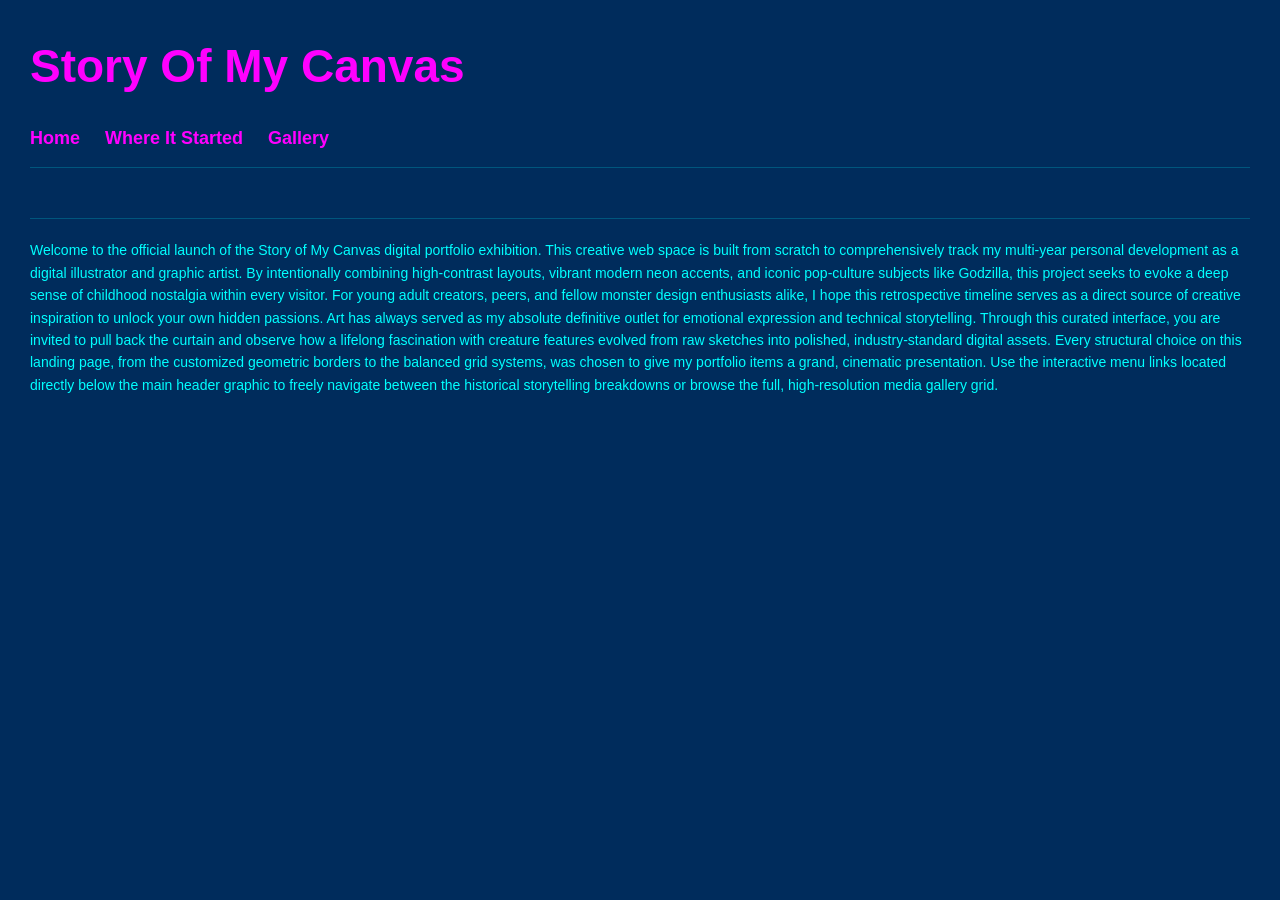
==== index.html @ b9c6f4ca "Initial commit" ====
<!DOCTYPE html>
<html lang="en">
<head>
    <meta charset="UTF-8">
    <meta name="viewport" content="width=device-width, initial-scale=1.0">
    <title>Story Of My Canvas - Project 2</title>
    <link rel="stylesheet" href="css/style.css">
</head>
<body>
    <header>
        <h1>Story Of My Canvas</h1>
        <nav>
            <ul>
                <li><a href="index.html">Home</a></li>
                <li><a href="about.html">Where It Started</a></li>
                <li><a href="gallery.html">Gallery</a></li>
            </ul>
        </nav>
    </header>
    <main>
        <section class="hero-section">
            <h2></h2>
            <!-- Content will go here -->
        </section>
    </main>
    <footer>
        <p>Welcome to the official launch of the Story of My Canvas digital portfolio exhibition. This creative web space is built from scratch to comprehensively track my multi-year personal development as a digital illustrator and graphic artist. By intentionally combining high-contrast layouts, vibrant modern neon accents, and iconic pop-culture subjects like Godzilla, this project seeks to evoke a deep sense of childhood nostalgia within every visitor. For young adult creators, peers, and fellow monster design enthusiasts alike, I hope this retrospective timeline serves as a direct source of creative inspiration to unlock your own hidden passions. Art has always served as my absolute definitive outlet for emotional expression and technical storytelling. Through this curated interface, you are invited to pull back the curtain and observe how a lifelong fascination with creature features evolved from raw sketches into polished, industry-standard digital assets. Every structural choice on this landing page, from the customized geometric borders to the balanced grid systems, was chosen to give my portfolio items a grand, cinematic presentation. Use the interactive menu links located directly below the main header graphic to freely navigate between the historical storytelling breakdowns or browse the full, high-resolution media gallery grid.</p>
    </footer>
    <script src="js/script.js"></script>
</body>
</html>
---- css/style.css ----
* {margin: 0; padding: 0; box-sizing: border-box;}
body {background-color: #002c5c; /* Navy Blue background */color: #00FFFF; font-family: Arial, sans-serif; font-size: 16px; padding: 30px; line-height: 1.6;}
h1 {font-family: Helvetica, sans-serif; font-size: 46px; font-weight: bold; color: #FF00FF; margin-bottom: 20px;}
h2 {font-family: Arial, sans-serif;font-size: 26px; font-weight: 600; color: #00FFFF; margin-bottom: 15px;}
nav ul {list-style: none; display: flex; gap: 25px; margin-bottom: 40px; padding-bottom: 15px; border-bottom: 1px solid rgba(0, 255, 255, 0.2);}
nav a {color: #FF00FF;text-decoration: none;font-weight: bold;font-size: 18px; transition: color 0.2s ease;}
nav a:hover {color: #00FFFF;text-decoration: underline;}
footer {margin-top: 50px;padding-top: 20px;border-top: 1px solid rgba(0, 255, 255, 0.2);font-size: 14px;}
.middle-container {display: flex;gap: 30px;margin-top: 30px; align-items: flex-start;}
.left-bar, .right-bar {flex: 1; background-color: rgba(255, 0, 255, 0.05); border: 1px dashed #FF00FF;padding: 20px;border-radius: 4px;}
.main-content {flex: 2;background-color: rgba(0, 255, 255, 0.03);border: 1px solid #00FFFF;padding: 25px;border-radius: 4px;}
.main-content div {border-radius: 4px;box-shadow: 0 0 15px rgba(0, 255, 255, 0.2);}
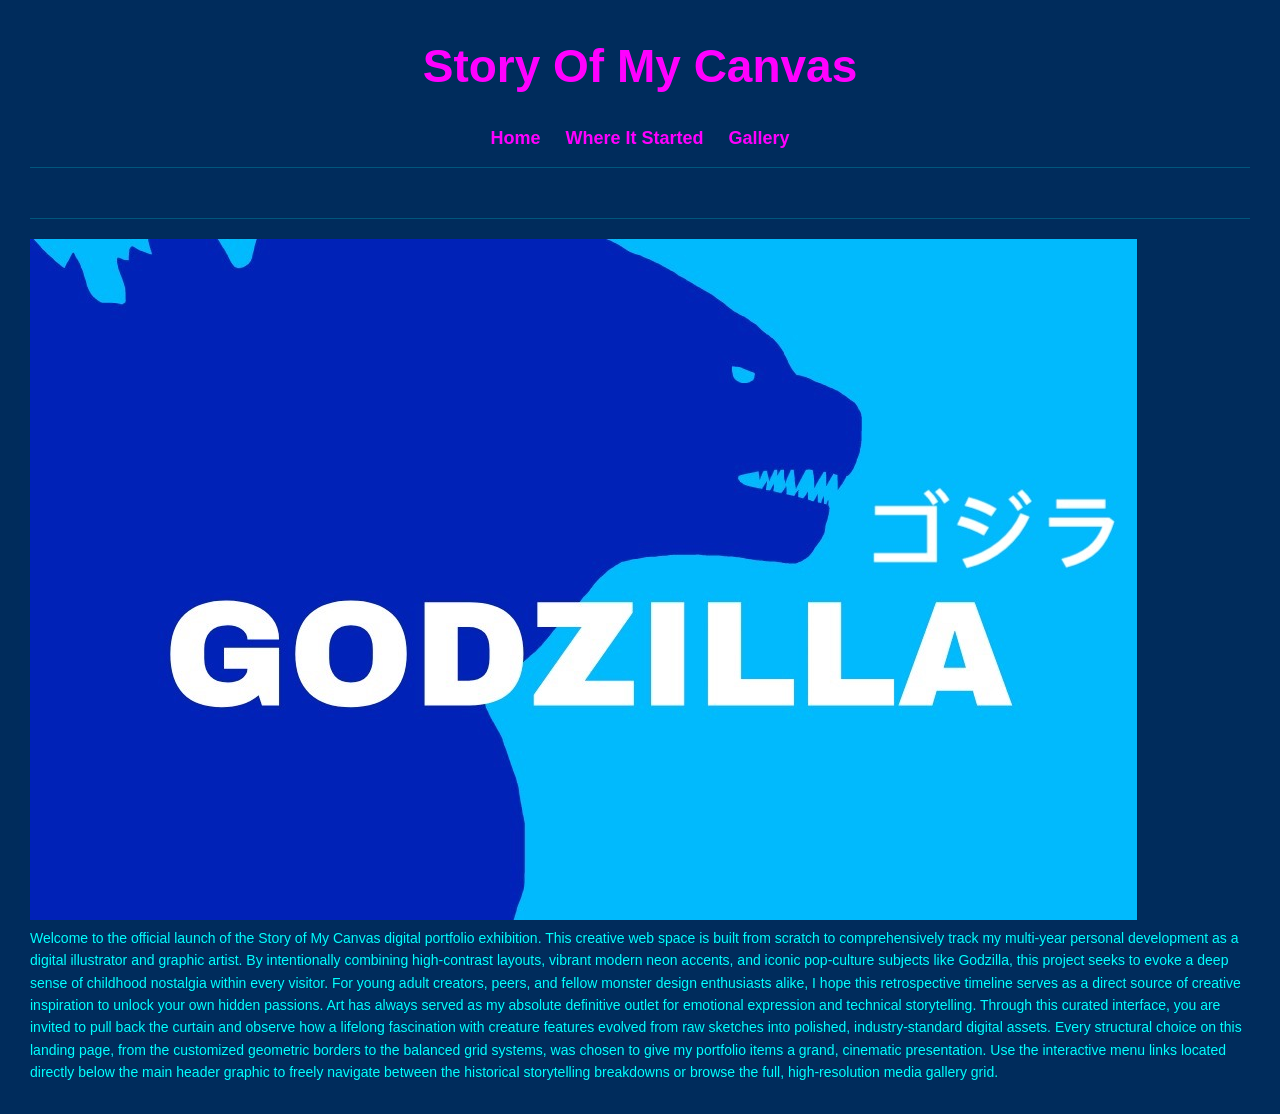
==== commit 2d541150: "images" ====
--- a/index.html
+++ b/index.html
@@ -24,6 +24,7 @@
         </section>
     </main>
     <footer>
+        <img src="King of The Monsters.jpeg" alt="Image">
         <p>Welcome to the official launch of the Story of My Canvas digital portfolio exhibition. This creative web space is built from scratch to comprehensively track my multi-year personal development as a digital illustrator and graphic artist. By intentionally combining high-contrast layouts, vibrant modern neon accents, and iconic pop-culture subjects like Godzilla, this project seeks to evoke a deep sense of childhood nostalgia within every visitor. For young adult creators, peers, and fellow monster design enthusiasts alike, I hope this retrospective timeline serves as a direct source of creative inspiration to unlock your own hidden passions. Art has always served as my absolute definitive outlet for emotional expression and technical storytelling. Through this curated interface, you are invited to pull back the curtain and observe how a lifelong fascination with creature features evolved from raw sketches into polished, industry-standard digital assets. Every structural choice on this landing page, from the customized geometric borders to the balanced grid systems, was chosen to give my portfolio items a grand, cinematic presentation. Use the interactive menu links located directly below the main header graphic to freely navigate between the historical storytelling breakdowns or browse the full, high-resolution media gallery grid.</p>
     </footer>
     <script src="js/script.js"></script>
--- a/css/style.css
+++ b/css/style.css
@@ -9,4 +9,6 @@
 .middle-container {display: flex;gap: 30px;margin-top: 30px; align-items: flex-start;}
 .left-bar, .right-bar {flex: 1; background-color: rgba(255, 0, 255, 0.05); border: 1px dashed #FF00FF;padding: 20px;border-radius: 4px;}
 .main-content {flex: 2;background-color: rgba(0, 255, 255, 0.03);border: 1px solid #00FFFF;padding: 25px;border-radius: 4px;}
-.main-content div {border-radius: 4px;box-shadow: 0 0 15px rgba(0, 255, 255, 0.2);}+.main-content div {border-radius: 4px;box-shadow: 0 0 15px rgba(0, 255, 255, 0.2);}
+h1 {font-family: Helvetica, sans-serif;font-size: 46px;font-weight: bold;color: #FF00FF;text-align: center; margin-bottom: 20px;}
+nav ul {list-style: none;display: flex;justify-content: center;gap: 25px;margin-bottom: 40px;padding-bottom: 15px;border-bottom: 1px solid rgba(0, 255, 255, 0.2);}
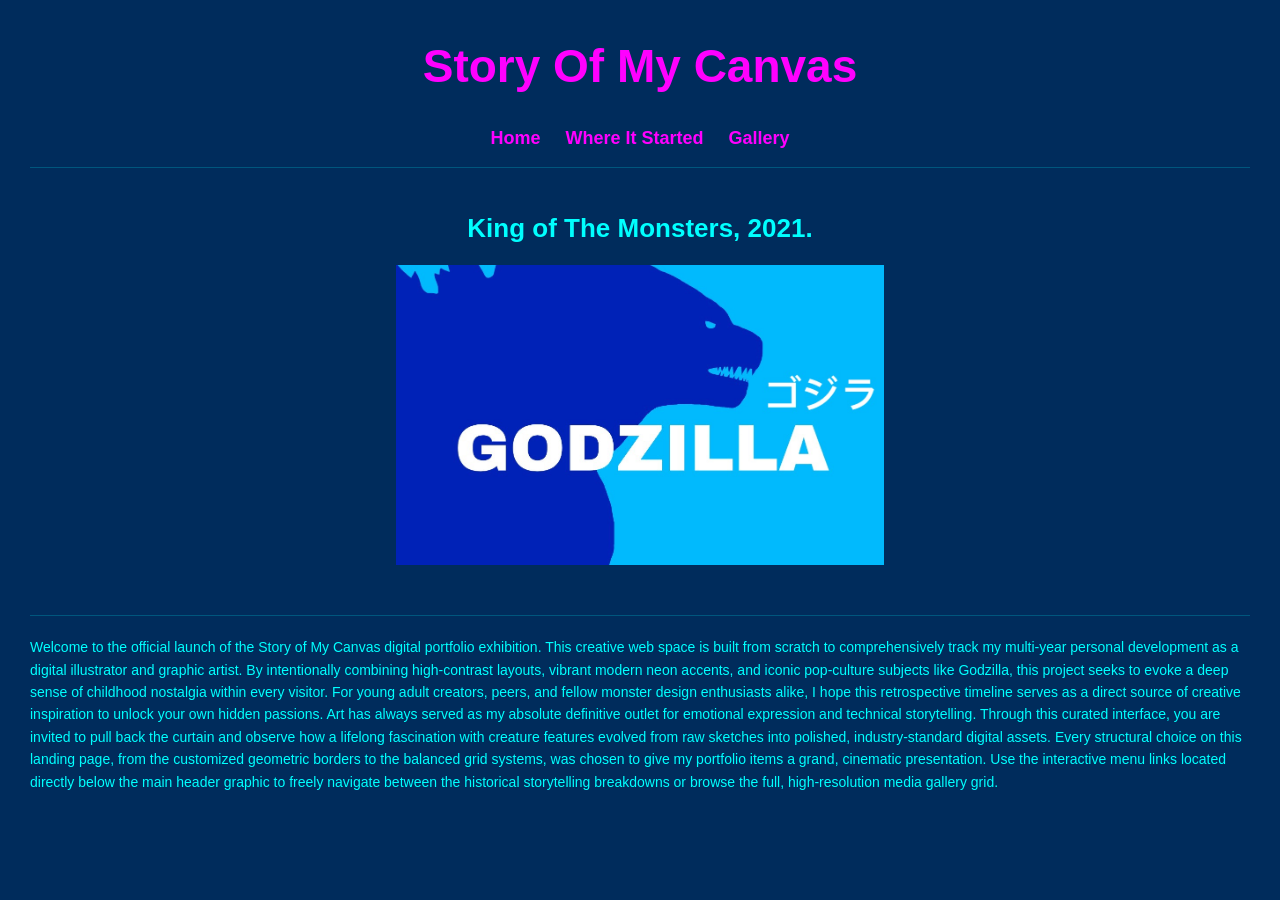
==== commit 2d37de54: "gallery update" ====
--- a/index.html
+++ b/index.html
@@ -19,12 +19,11 @@
     </header>
     <main>
         <section class="hero-section">
-            <h2></h2>
-            <!-- Content will go here -->
+            <h2>King of The Monsters, 2021.</h2>
+             <img src="King of The Monsters.jpeg" alt="Image">
         </section>
     </main>
     <footer>
-        <img src="King of The Monsters.jpeg" alt="Image">
         <p>Welcome to the official launch of the Story of My Canvas digital portfolio exhibition. This creative web space is built from scratch to comprehensively track my multi-year personal development as a digital illustrator and graphic artist. By intentionally combining high-contrast layouts, vibrant modern neon accents, and iconic pop-culture subjects like Godzilla, this project seeks to evoke a deep sense of childhood nostalgia within every visitor. For young adult creators, peers, and fellow monster design enthusiasts alike, I hope this retrospective timeline serves as a direct source of creative inspiration to unlock your own hidden passions. Art has always served as my absolute definitive outlet for emotional expression and technical storytelling. Through this curated interface, you are invited to pull back the curtain and observe how a lifelong fascination with creature features evolved from raw sketches into polished, industry-standard digital assets. Every structural choice on this landing page, from the customized geometric borders to the balanced grid systems, was chosen to give my portfolio items a grand, cinematic presentation. Use the interactive menu links located directly below the main header graphic to freely navigate between the historical storytelling breakdowns or browse the full, high-resolution media gallery grid.</p>
     </footer>
     <script src="js/script.js"></script>
--- a/css/style.css
+++ b/css/style.css
@@ -11,4 +11,7 @@
 .main-content {flex: 2;background-color: rgba(0, 255, 255, 0.03);border: 1px solid #00FFFF;padding: 25px;border-radius: 4px;}
 .main-content div {border-radius: 4px;box-shadow: 0 0 15px rgba(0, 255, 255, 0.2);}
 h1 {font-family: Helvetica, sans-serif;font-size: 46px;font-weight: bold;color: #FF00FF;text-align: center; margin-bottom: 20px;}
-nav ul {list-style: none;display: flex;justify-content: center;gap: 25px;margin-bottom: 40px;padding-bottom: 15px;border-bottom: 1px solid rgba(0, 255, 255, 0.2);}+nav ul {list-style: none;display: flex;justify-content: center;gap: 25px;margin-bottom: 40px;padding-bottom: 15px;border-bottom: 1px solid rgba(0, 255, 255, 0.2);}
+.hero-section {display: flex;flex-direction: column;align-items: center;justify-content: center;text-align: center;width: 100%; margin: 0 auto;}
+.hero-section img {max-width: 40%;height: auto;}
+.grid-item img {width: 100%;height: 180px;object-fit: contain;background-color: #002c5c;}
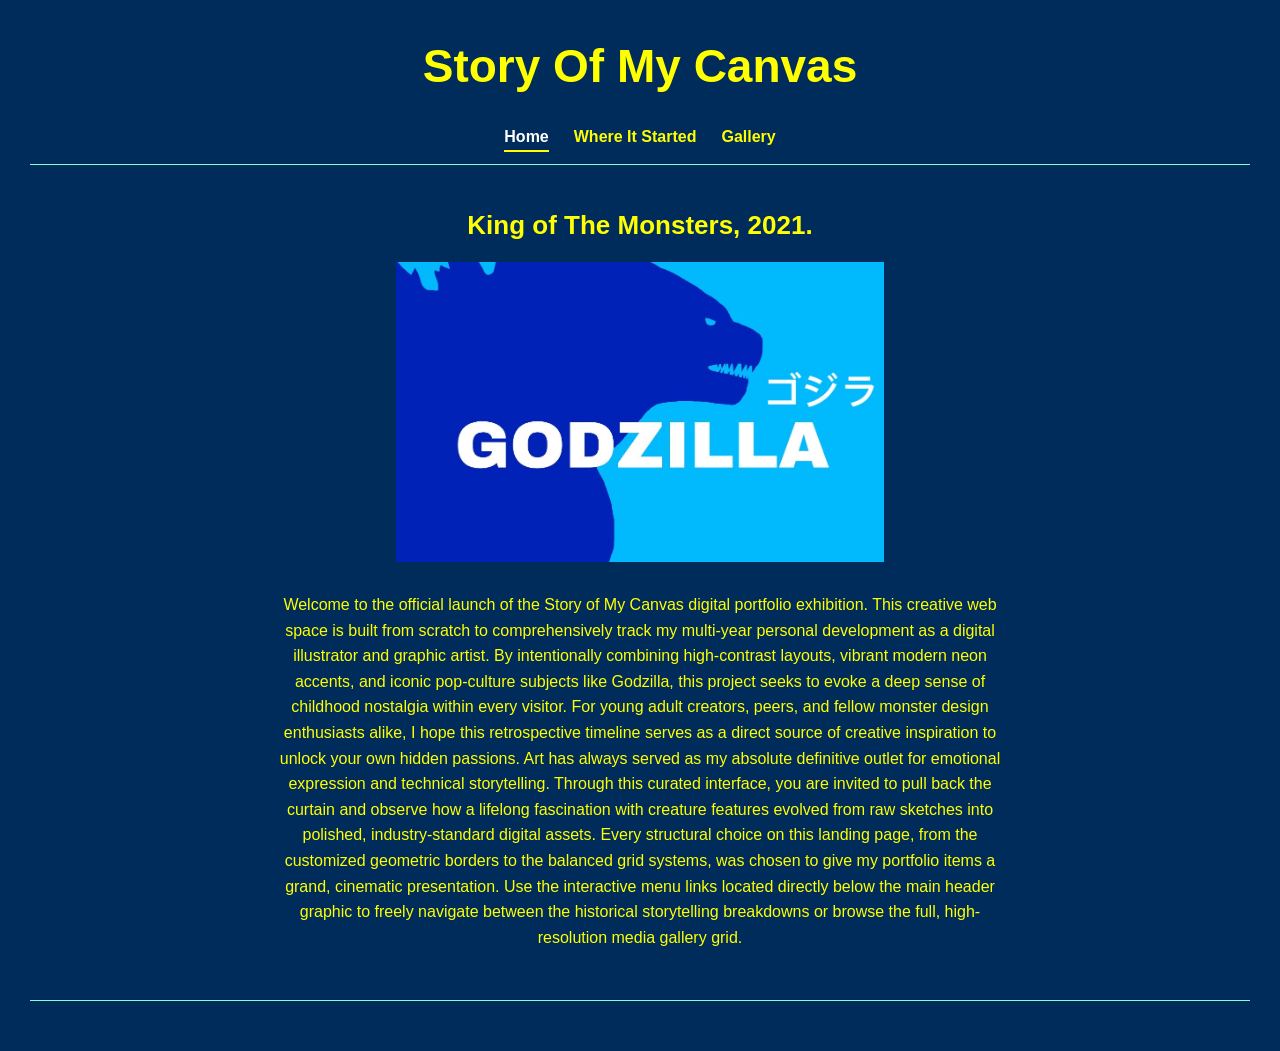
==== commit 91b51054: "final draft update" ====
--- a/index.html
+++ b/index.html
@@ -11,7 +11,7 @@
         <h1>Story Of My Canvas</h1>
         <nav>
             <ul>
-                <li><a href="index.html">Home</a></li>
+                <li><a href="index.html" class="current-page">Home</a></li>
                 <li><a href="about.html">Where It Started</a></li>
                 <li><a href="gallery.html">Gallery</a></li>
             </ul>
@@ -20,11 +20,11 @@
     <main>
         <section class="hero-section">
             <h2>King of The Monsters, 2021.</h2>
-             <img src="King of The Monsters.jpeg" alt="Image">
+             <img src="King of The Monsters.jpeg" alt="King of The Monsters Godzilla Illustration">
         </section>
+        <p class="intro-text"> Welcome to the official launch of the Story of My Canvas digital portfolio exhibition. This creative web space is built from scratch to comprehensively track my multi-year personal development as a digital illustrator and graphic artist. By intentionally combining high-contrast layouts, vibrant modern neon accents, and iconic pop-culture subjects like Godzilla, this project seeks to evoke a deep sense of childhood nostalgia within every visitor. For young adult creators, peers, and fellow monster design enthusiasts alike, I hope this retrospective timeline serves as a direct source of creative inspiration to unlock your own hidden passions. Art has always served as my absolute definitive outlet for emotional expression and technical storytelling. Through this curated interface, you are invited to pull back the curtain and observe how a lifelong fascination with creature features evolved from raw sketches into polished, industry-standard digital assets. Every structural choice on this landing page, from the customized geometric borders to the balanced grid systems, was chosen to give my portfolio items a grand, cinematic presentation. Use the interactive menu links located directly below the main header graphic to freely navigate between the historical storytelling breakdowns or browse the full, high-resolution media gallery grid.</p>
     </main>
     <footer>
-        <p>Welcome to the official launch of the Story of My Canvas digital portfolio exhibition. This creative web space is built from scratch to comprehensively track my multi-year personal development as a digital illustrator and graphic artist. By intentionally combining high-contrast layouts, vibrant modern neon accents, and iconic pop-culture subjects like Godzilla, this project seeks to evoke a deep sense of childhood nostalgia within every visitor. For young adult creators, peers, and fellow monster design enthusiasts alike, I hope this retrospective timeline serves as a direct source of creative inspiration to unlock your own hidden passions. Art has always served as my absolute definitive outlet for emotional expression and technical storytelling. Through this curated interface, you are invited to pull back the curtain and observe how a lifelong fascination with creature features evolved from raw sketches into polished, industry-standard digital assets. Every structural choice on this landing page, from the customized geometric borders to the balanced grid systems, was chosen to give my portfolio items a grand, cinematic presentation. Use the interactive menu links located directly below the main header graphic to freely navigate between the historical storytelling breakdowns or browse the full, high-resolution media gallery grid.</p>
     </footer>
     <script src="js/script.js"></script>
 </body>
--- a/css/style.css
+++ b/css/style.css
@@ -1,17 +1,22 @@
 * {margin: 0; padding: 0; box-sizing: border-box;}
-body {background-color: #002c5c; /* Navy Blue background */color: #00FFFF; font-family: Arial, sans-serif; font-size: 16px; padding: 30px; line-height: 1.6;}
-h1 {font-family: Helvetica, sans-serif; font-size: 46px; font-weight: bold; color: #FF00FF; margin-bottom: 20px;}
-h2 {font-family: Arial, sans-serif;font-size: 26px; font-weight: 600; color: #00FFFF; margin-bottom: 15px;}
-nav ul {list-style: none; display: flex; gap: 25px; margin-bottom: 40px; padding-bottom: 15px; border-bottom: 1px solid rgba(0, 255, 255, 0.2);}
-nav a {color: #FF00FF;text-decoration: none;font-weight: bold;font-size: 18px; transition: color 0.2s ease;}
-nav a:hover {color: #00FFFF;text-decoration: underline;}
-footer {margin-top: 50px;padding-top: 20px;border-top: 1px solid rgba(0, 255, 255, 0.2);font-size: 14px;}
-.middle-container {display: flex;gap: 30px;margin-top: 30px; align-items: flex-start;}
-.left-bar, .right-bar {flex: 1; background-color: rgba(255, 0, 255, 0.05); border: 1px dashed #FF00FF;padding: 20px;border-radius: 4px;}
+body {background-color: rgb(0, 44, 92); /* Navy Blue background */color: yellow; font-family: Arial, sans-serif; font-size: 1rem; padding: 30px; line-height: 1.6;}
+h1 {font-family: Helvetica, sans-serif; font-size: 2.875rem; font-weight: bold; color: yellow; margin-bottom: 20px;}
+h2 {font-family: Arial, sans-serif; font-size: 1.625rem; font-weight: 600; color: yellow; margin-bottom: 15px;}
+nav ul {list-style: none; display: flex; gap: 25px; margin-bottom: 40px; padding-bottom: 15px; border-bottom: 1px solid aquamarine;}
+nav a {color: yellow;text-decoration: none;font-weight: bold; font-size: 1.125rem: transition: color 0.2s ease;}
+footer {margin-top: 50px;padding-top: 20px;border-top: 1px solid aquamarine;font-size: 0.875rem;}
+.intro-text {width: 60%;max-width: 750px;margin: 30px auto;text-align: center;}
+.middle-container {display: grid; grid-template-columns: 1fr 2fr 1fr; gap: 30px; margin-top: 30px; align-items: flex-start;}
+.left-bar, .right-bar {flex: 1; background-color: rgba(255, 0, 255, 0.05); border: 1px dashed yellow: 20px;border-radius: 4px;}
 .main-content {flex: 2;background-color: rgba(0, 255, 255, 0.03);border: 1px solid #00FFFF;padding: 25px;border-radius: 4px;}
-.main-content div {border-radius: 4px;box-shadow: 0 0 15px rgba(0, 255, 255, 0.2);}
-h1 {font-family: Helvetica, sans-serif;font-size: 46px;font-weight: bold;color: #FF00FF;text-align: center; margin-bottom: 20px;}
-nav ul {list-style: none;display: flex;justify-content: center;gap: 25px;margin-bottom: 40px;padding-bottom: 15px;border-bottom: 1px solid rgba(0, 255, 255, 0.2);}
+.main-content div {border-radius: 4px;box-shadow: 0 0 15px aquamarine; font-size: 2.875rem;}
+h1 {font-family: Helvetica, sans-serif;font-size: 46px;font-weight: bold;color: yellow;text-align: center; margin-bottom: 20px;}
+nav ul {list-style: none;display: flex;justify-content: center;gap: 25px;margin-bottom: 40px;padding-bottom: 15px;border-bottom: 1px solid aquamarine;}
 .hero-section {display: flex;flex-direction: column;align-items: center;justify-content: center;text-align: center;width: 100%; margin: 0 auto;}
 .hero-section img {max-width: 40%;height: auto;}
-.grid-item img {width: 100%;height: 180px;object-fit: contain;background-color: #002c5c;}+.grid-item img {width: 100%;height: 180px;object-fit: contain;background-color: #002c5c;}
+nav a:hover,main a:hover {color: #ffffff !important;text-decoration: underline;}
+nav a:active,main a:active {color: #00ffff !important;}
+.current-page {color: #ffffff !important;border-bottom: 2px solid yellow; padding-bottom: 5px;}
+img, video {max-width: 100%;height: auto;}
+@media (max-width: 768px) {.middle-container {grid-template-columns: 1fr;} .hero-section img {max-width: 90%;} .intro-text {width: 90%;}}
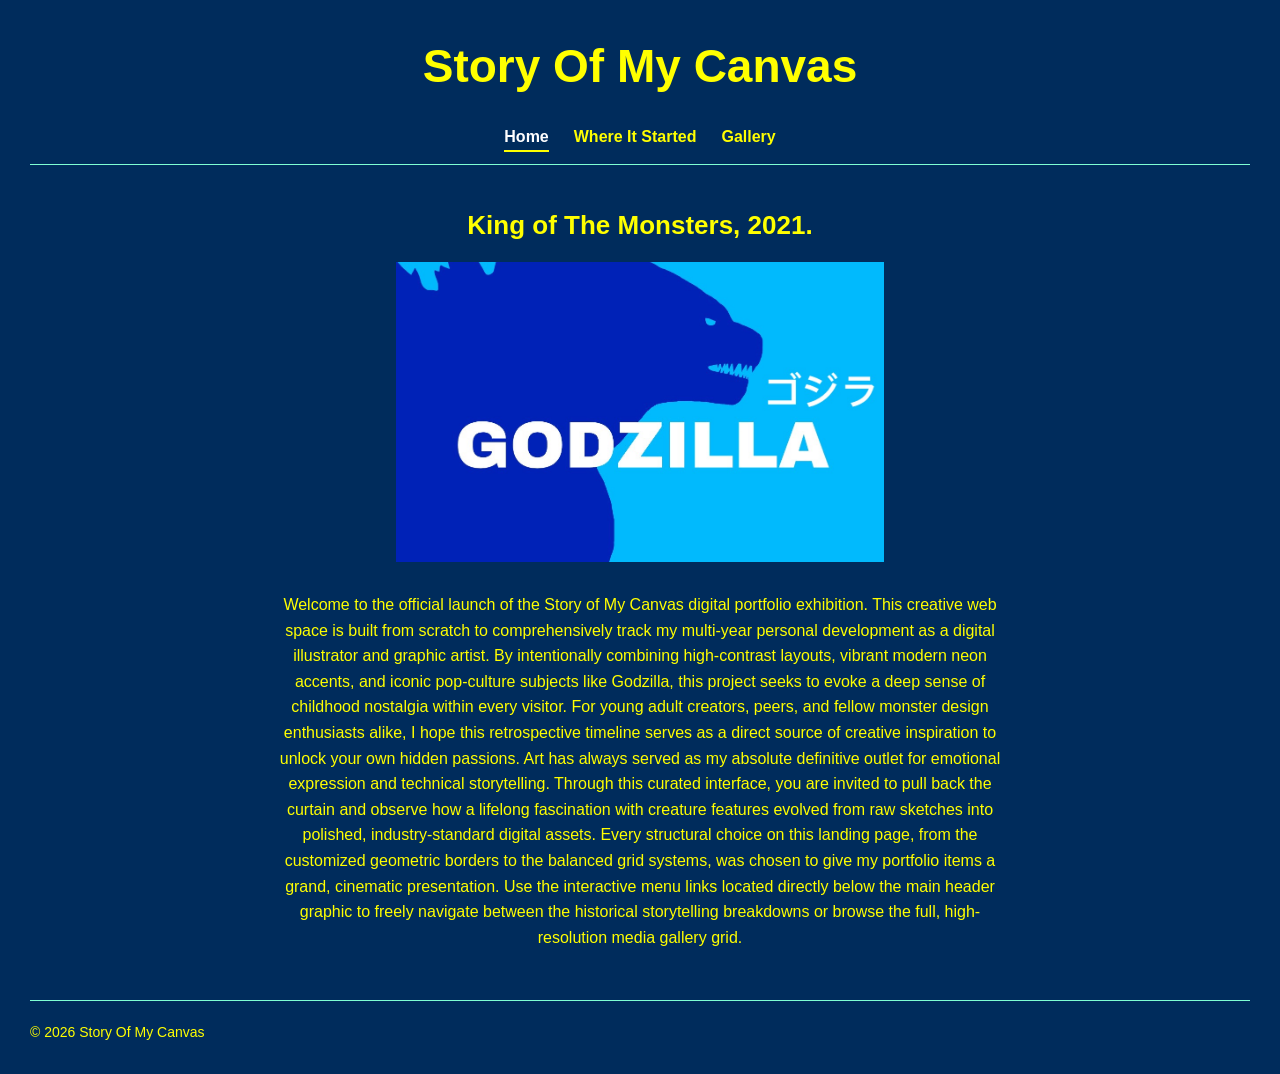
==== commit 50bbc0f0: "image update 4" ====
--- a/index.html
+++ b/index.html
@@ -25,6 +25,7 @@
         <p class="intro-text"> Welcome to the official launch of the Story of My Canvas digital portfolio exhibition. This creative web space is built from scratch to comprehensively track my multi-year personal development as a digital illustrator and graphic artist. By intentionally combining high-contrast layouts, vibrant modern neon accents, and iconic pop-culture subjects like Godzilla, this project seeks to evoke a deep sense of childhood nostalgia within every visitor. For young adult creators, peers, and fellow monster design enthusiasts alike, I hope this retrospective timeline serves as a direct source of creative inspiration to unlock your own hidden passions. Art has always served as my absolute definitive outlet for emotional expression and technical storytelling. Through this curated interface, you are invited to pull back the curtain and observe how a lifelong fascination with creature features evolved from raw sketches into polished, industry-standard digital assets. Every structural choice on this landing page, from the customized geometric borders to the balanced grid systems, was chosen to give my portfolio items a grand, cinematic presentation. Use the interactive menu links located directly below the main header graphic to freely navigate between the historical storytelling breakdowns or browse the full, high-resolution media gallery grid.</p>
     </main>
     <footer>
+        <p>© 2026 Story Of My Canvas</p>
     </footer>
     <script src="js/script.js"></script>
 </body>
--- a/css/style.css
+++ b/css/style.css
@@ -7,8 +7,8 @@
 footer {margin-top: 50px;padding-top: 20px;border-top: 1px solid aquamarine;font-size: 0.875rem;}
 .intro-text {width: 60%;max-width: 750px;margin: 30px auto;text-align: center;}
 .middle-container {display: grid; grid-template-columns: 1fr 2fr 1fr; gap: 30px; margin-top: 30px; align-items: flex-start;}
-.left-bar, .right-bar {flex: 1; background-color: rgba(255, 0, 255, 0.05); border: 1px dashed yellow: 20px;border-radius: 4px;}
-.main-content {flex: 2;background-color: rgba(0, 255, 255, 0.03);border: 1px solid #00FFFF;padding: 25px;border-radius: 4px;}
+.left-bar, .right-bar {flex: 1; background-color: rgb(0, 44, 92); border: 1px dashed yellow: 20px;border-radius: 4px;}
+.main-content {flex: 2;background-color: rgb(0, 44, 92);border: 1px solid #00FFFF;padding: 25px;border-radius: 4px;}
 .main-content div {border-radius: 4px;box-shadow: 0 0 15px aquamarine; font-size: 2.875rem;}
 h1 {font-family: Helvetica, sans-serif;font-size: 46px;font-weight: bold;color: yellow;text-align: center; margin-bottom: 20px;}
 nav ul {list-style: none;display: flex;justify-content: center;gap: 25px;margin-bottom: 40px;padding-bottom: 15px;border-bottom: 1px solid aquamarine;}
